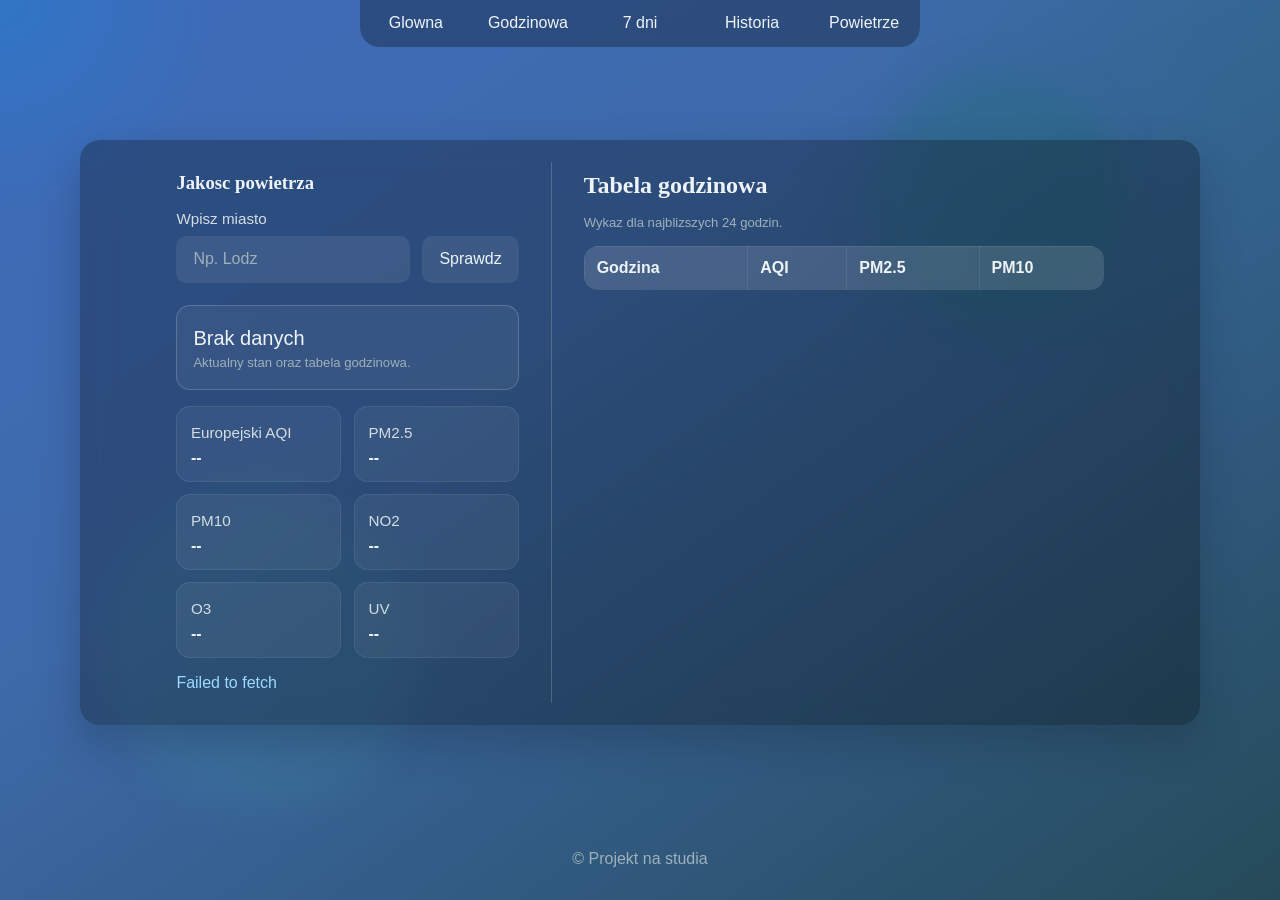
==== air.html @ 7f19230d "Update weather project" ====
<!DOCTYPE html>
<html lang="pl">

<head>
  <meta charset="UTF-8">
  <meta name="viewport" content="width=device-width, initial-scale=1.0">
  <title>Jakosc powietrza</title>
  <link rel="stylesheet" href="css/base.css">
  <link rel="stylesheet" href="css/air.css">
</head>

<body>
  <header>
    <nav>
      <ul>
        <li class="btn"><a href="index.html">Glowna</a></li>
        <li class="btn"><a href="hourly.html">Godzinowa</a></li>
        <li class="btn"><a href="weekly.html">7 dni</a></li>
        <li class="btn"><a href="history.html">Historia</a></li>
        <li class="btn"><a href="air.html">Powietrze</a></li>
      </ul>
    </nav>
  </header>

  <main>
    <section class="card">
      <section class="card-content">
        <h1>Jakosc powietrza</h1>

        <form id="city-form" class="search-panel">
          <label for="city-input" class="p-normal">Wpisz miasto</label>
          <div class="search-row">
            <input id="city-input" type="text" name="city" placeholder="Np. Lodz" autocomplete="off">
            <button type="submit" class="btn">Sprawdz</button>
          </div>
          <div id="search-history-list" class="search-history-list" aria-label="Historia wyszukiwan" hidden></div>
          <p id="form-error" class="form-error" aria-live="polite"></p>
        </form>

        <div class="summary-panel">
          <p id="location-name" class="p-big">Brak danych</p>
          <p class="p-small">Aktualny stan oraz tabela godzinowa.</p>
        </div>

        <div class="stats-list">
          <div class="stat-item">
            <p class="p-normal">Europejski AQI</p>
            <span id="european-aqi" class="p-value">--</span>
          </div>
          <div class="stat-item">
            <p class="p-normal">PM2.5</p>
            <span id="pm25" class="p-value">--</span>
          </div>
          <div class="stat-item">
            <p class="p-normal">PM10</p>
            <span id="pm10" class="p-value">--</span>
          </div>
          <div class="stat-item">
            <p class="p-normal">NO2</p>
            <span id="no2" class="p-value">--</span>
          </div>
          <div class="stat-item">
            <p class="p-normal">O3</p>
            <span id="ozone" class="p-value">--</span>
          </div>
          <div class="stat-item">
            <p class="p-normal">UV</p>
            <span id="uv-index" class="p-value">--</span>
          </div>
        </div>

        <p id="status-message" class="status-message" aria-live="polite"></p>
      </section>

      <div class="v-separator"></div>

      <section class="card-content">
        <div class="details-heading">
          <h2>Tabela godzinowa</h2>
          <p class="p-small">Wykaz dla najblizszych 24 godzin.</p>
        </div>

        <div class="table-wrapper">
          <table>
            <thead>
              <tr>
                <th>Godzina</th>
                <th>AQI</th>
                <th>PM2.5</th>
                <th>PM10</th>
              </tr>
            </thead>
            <tbody id="air-body"></tbody>
          </table>
        </div>
      </section>
    </section>
  </main>

  <footer>
    <p>&copy; Projekt na studia</p>
  </footer>

  <script src="js/search_history.js"></script>
  <script src="js/air.js"></script>
</body>

</html>
---- css/base.css ----
:root {
  color-scheme: light;
  --bg: rgba(0, 0, 0, 0.28);
  --line: rgba(255, 255, 255, 0.18);
  --border: rgba(255, 255, 255, 0.42);
  --text: #eef3f6;
  --text-darker: #d4dde3;
  --muted: #9eb0bb;
  --accent: #9dd9ff;
  --accent-strong: #5eb3e6;
  --accent-soft: rgba(157, 217, 255, 0.14);
  --warn: #ffc36c;
  --danger: #ff9a9a;
  --shadow: 0 18px 40px rgba(19, 31, 49, 0.26);
  --radius-xl: 28px;
  --radius-lg: 20px;
  --radius-md: 14px;
  --radius-sm: 10px;
  --font-display: "Fraunces", "Iowan Old Style", "Palatino Linotype", serif;
  --font-body: "Space Grotesk", "Trebuchet MS", sans-serif;
}

* {
  box-sizing: border-box;
}

html {
  scroll-behavior: smooth;
}

body {
  display: flex;
  flex-direction: column;
  margin: 0;
  min-height: 100vh;
  font-family: var(--font-body);
  color: var(--text);
  background:
    radial-gradient(circle at top left, rgba(45, 120, 200, 0.8), transparent 14%),
    radial-gradient(circle at top right, rgba(31, 111, 120, 0.24), transparent 28%),
    linear-gradient(145deg, #3e6bbb 0%, #3e6aaa 38%, #254b59 100%);
}

body::before,
body::after {
  content: "";
  position: fixed;
  z-index: -1;
  border-radius: 999px;
  filter: blur(18px);
}

body::before {
  top: 8%;
  right: 12%;
  width: 260px;
  height: 260px;
  background: rgba(31, 111, 120, 0.32);
}

body::after {
  bottom: 10%;
  left: 8%;
  width: 320px;
  height: 320px;
  background: rgba(70, 163, 162, 0.14);
}

main,
nav,
footer,
.card,
nav ul li {
  display: flex;
  justify-content: center;
  align-items: center;
}

main {
  flex: 1;
  padding: 1rem;
}

nav ul {
  display: grid;
  grid-auto-flow: column;
  grid-auto-columns: 1fr;
  list-style: none;
  padding: 0;
  margin: 0;
}

nav ul li {
  width: 100%;
  font-size: 1rem;
  background-color: var(--bg);
}

nav ul > :first-child {
  border-bottom-left-radius: var(--radius-lg);
}

nav ul > :last-child {
  border-bottom-right-radius: var(--radius-lg);
}

a {
  text-decoration: none;
  color: var(--text);
}

nav a {
  display: flex;
  justify-content: center;
  align-items: center;
  width: 100%;
  min-height: 100%;
  padding: 0.9rem 1rem;
}

input,
button {
  font: inherit;
}

input {
  width: 100%;
  background-color: rgba(255, 255, 255, 0.08);
  color: var(--text);
  padding: 0.85rem 1rem;
  border: 1px solid transparent;
  border-radius: var(--radius-sm);
}

input::placeholder {
  color: var(--muted);
}

input:focus {
  outline: none;
  border-color: var(--accent);
}

button {
  outline: none;
  background-color: rgba(255, 255, 255, 0.08);
  border: 1px solid transparent;
  color: var(--text);
  padding: 0.8rem 1rem;
  border-radius: var(--radius-sm);
}

.card {
  position: relative;
  width: min(1120px, 100%);
  flex-direction: column;
  align-items: stretch;
  border-radius: var(--radius-lg);
  background-color: var(--bg);
  box-shadow: var(--shadow);
  color: var(--text-darker);
  backdrop-filter: blur(14px);
}

.card-content {
  position: relative;
  z-index: 1;
  padding: 1.4rem;
}

.btn {
  position: relative;
  cursor: pointer;
  transition: background-color 0.2s ease, border-color 0.2s ease, transform 0.2s ease;
}

.btn::before {
  content: "";
  position: absolute;
  opacity: 0;
  inset: 0;
  border: 0 solid var(--border);
  border-radius: inherit;
  transition: transform 0.2s ease, opacity 0.2s ease;
  pointer-events: none;
}

.btn:hover::before,
.btn:focus-visible::before {
  opacity: 1;
  transform: scale(1.03);
  border-width: 1px;
}

.btn:active {
  transform: translateY(1px);
}

.btn.active {
  background-color: var(--accent-soft);
  border-color: var(--accent);
  color: var(--text);
}

h1,
h2 {
  margin: 0 0 1rem;
  font-family: var(--font-display);
  font-weight: 700;
  color: var(--text);
}

.search-panel,
.summary-panel,
.stats-list,
.details-heading,
.page-section,
.table-wrapper,
.button-row,
.chart-box {
  width: 100%;
}

.search-panel {
  margin-bottom: 1.4rem;
}

.search-row {
  display: flex;
  flex-direction: column;
  gap: 0.75rem;
  margin-top: 0.5rem;
}

.form-error {
  min-height: 1.2rem;
  margin: 0.5rem 0 0;
  color: var(--warn);
}

.form-error:empty {
  min-height: 0;
  margin: 0;
}

.search-history-list {
  display: flex;
  flex-wrap: wrap;
  gap: 0.55rem;
  margin-top: 0.8rem;
}

.search-history-list[hidden] {
  display: none;
}

.search-history-item {
  padding: 0.45rem 0.7rem;
  font-size: 0.86rem;
}

.summary-panel {
  padding: 1rem;
  border: 1px solid var(--line);
  border-radius: var(--radius-md);
  background: rgba(255, 255, 255, 0.05);
}

.stats-list {
  display: grid;
  grid-template-columns: repeat(2, minmax(0, 1fr));
  gap: 0.8rem;
  margin-top: 1rem;
}

.stat-item {
  padding: 0.85rem;
  border-radius: var(--radius-md);
  background: rgba(255, 255, 255, 0.05);
  border: 1px solid rgba(255, 255, 255, 0.08);
}

.table-wrapper {
  overflow-x: auto;
  margin-top: 1rem;
}

table {
  width: 100%;
  border-collapse: collapse;
  background: rgba(255, 255, 255, 0.05);
  color: var(--text);
  border-radius: var(--radius-md);
  overflow: hidden;
}

th,
td {
  border: 1px solid rgba(255, 255, 255, 0.08);
  padding: 0.75rem;
  text-align: left;
}

th {
  background: rgba(255, 255, 255, 0.08);
  color: var(--text);
}

.button-row {
  display: flex;
  flex-wrap: wrap;
  gap: 0.75rem;
  margin: 1rem 0;
}

.chart-box {
  position: relative;
  min-height: 360px;
  padding: 1rem;
  border: 1px solid rgba(255, 255, 255, 0.08);
  border-radius: var(--radius-md);
  background: rgba(255, 255, 255, 0.05);
}

.chart-box svg {
  display: block;
  width: 100%;
  height: 360px;
}

.status-message {
  min-height: 1.2rem;
  margin: 1rem 0 0;
  color: var(--accent);
}

.status-message.error {
  color: var(--danger);
}

.status-message.loading {
  color: var(--warn);
}

.v-separator {
  width: auto;
  height: 1px;
  margin: 0 1.4rem;
  background-color: rgba(255, 255, 255, 0.18);
}

.p-large {
  color: var(--text);
  font-size: clamp(2.5rem, 8vw, 4.4rem);
  line-height: 1;
  margin: 0.5rem 0;
}

.p-big {
  color: var(--text);
  font-size: 1.25rem;
  margin: 0.3rem 0;
}

.p-normal {
  color: var(--text-darker);
  font-size: 0.95rem;
  margin: 0.2rem 0;
}

.p-small {
  color: var(--muted);
  font-size: 0.82rem;
  margin: 0.2rem 0;
}

.p-value {
  display: inline-block;
  margin-top: 0.3rem;
  font-weight: 700;
  color: var(--text);
}

footer {
  padding: 1rem;
  color: var(--muted);
}

@media (min-width: 700px) {
  main {
    padding: 2rem;
  }

  .card-content {
    padding: 2rem;
  }

  .search-row {
    flex-direction: row;
  }

  .search-row input {
    flex: 1;
  }
}

@media (min-width: 960px) {
  .card {
    flex-direction: row;
  }

  .v-separator {
    width: 1px;
    height: auto;
    margin: 1.4rem 0;
  }
}
---- css/air.css ----
.stats-list {
  grid-template-columns: repeat(2, minmax(0, 1fr));
}

.table-wrapper table {
  min-width: 520px;
}
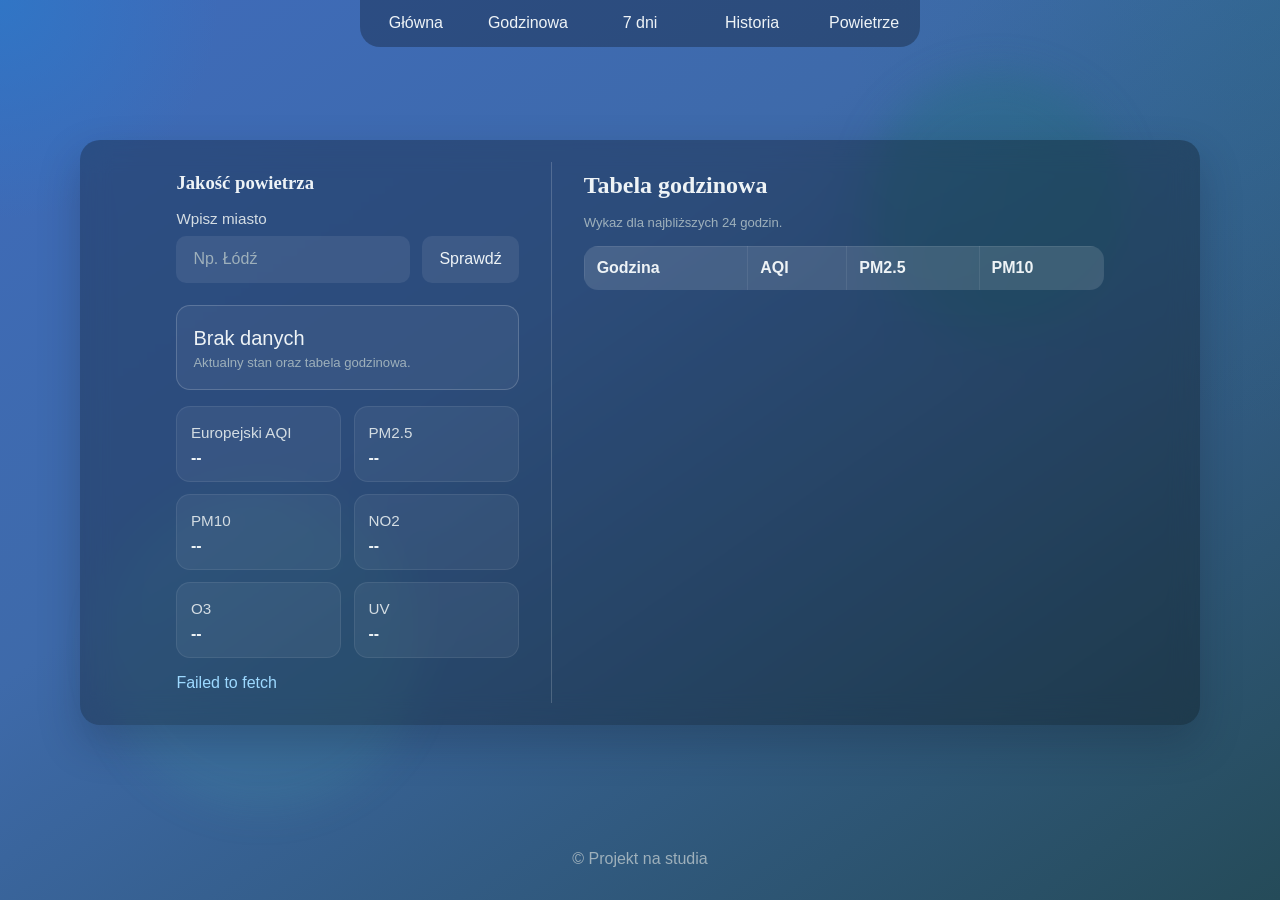
==== commit ecebcf64: "Add Polish diacritics to HTML and CSS" ====
--- a/air.html
+++ b/air.html
@@ -4,7 +4,7 @@
 <head>
   <meta charset="UTF-8">
   <meta name="viewport" content="width=device-width, initial-scale=1.0">
-  <title>Jakosc powietrza</title>
+  <title>Jakość powietrza</title>
   <link rel="stylesheet" href="css/base.css">
   <link rel="stylesheet" href="css/air.css">
 </head>
@@ -13,7 +13,7 @@
   <header>
     <nav>
       <ul>
-        <li class="btn"><a href="index.html">Glowna</a></li>
+        <li class="btn"><a href="index.html">Główna</a></li>
         <li class="btn"><a href="hourly.html">Godzinowa</a></li>
         <li class="btn"><a href="weekly.html">7 dni</a></li>
         <li class="btn"><a href="history.html">Historia</a></li>
@@ -25,15 +25,15 @@
   <main>
     <section class="card">
       <section class="card-content">
-        <h1>Jakosc powietrza</h1>
+        <h1>Jakość powietrza</h1>
 
         <form id="city-form" class="search-panel">
           <label for="city-input" class="p-normal">Wpisz miasto</label>
           <div class="search-row">
-            <input id="city-input" type="text" name="city" placeholder="Np. Lodz" autocomplete="off">
-            <button type="submit" class="btn">Sprawdz</button>
+            <input id="city-input" type="text" name="city" placeholder="Np. Łódź" autocomplete="off">
+            <button type="submit" class="btn">Sprawdź</button>
           </div>
-          <div id="search-history-list" class="search-history-list" aria-label="Historia wyszukiwan" hidden></div>
+          <div id="search-history-list" class="search-history-list" aria-label="Historia wyszukiwań" hidden></div>
           <p id="form-error" class="form-error" aria-live="polite"></p>
         </form>
 
@@ -77,7 +77,7 @@
       <section class="card-content">
         <div class="details-heading">
           <h2>Tabela godzinowa</h2>
-          <p class="p-small">Wykaz dla najblizszych 24 godzin.</p>
+          <p class="p-small">Wykaz dla najbliższych 24 godzin.</p>
         </div>
 
         <div class="table-wrapper">
